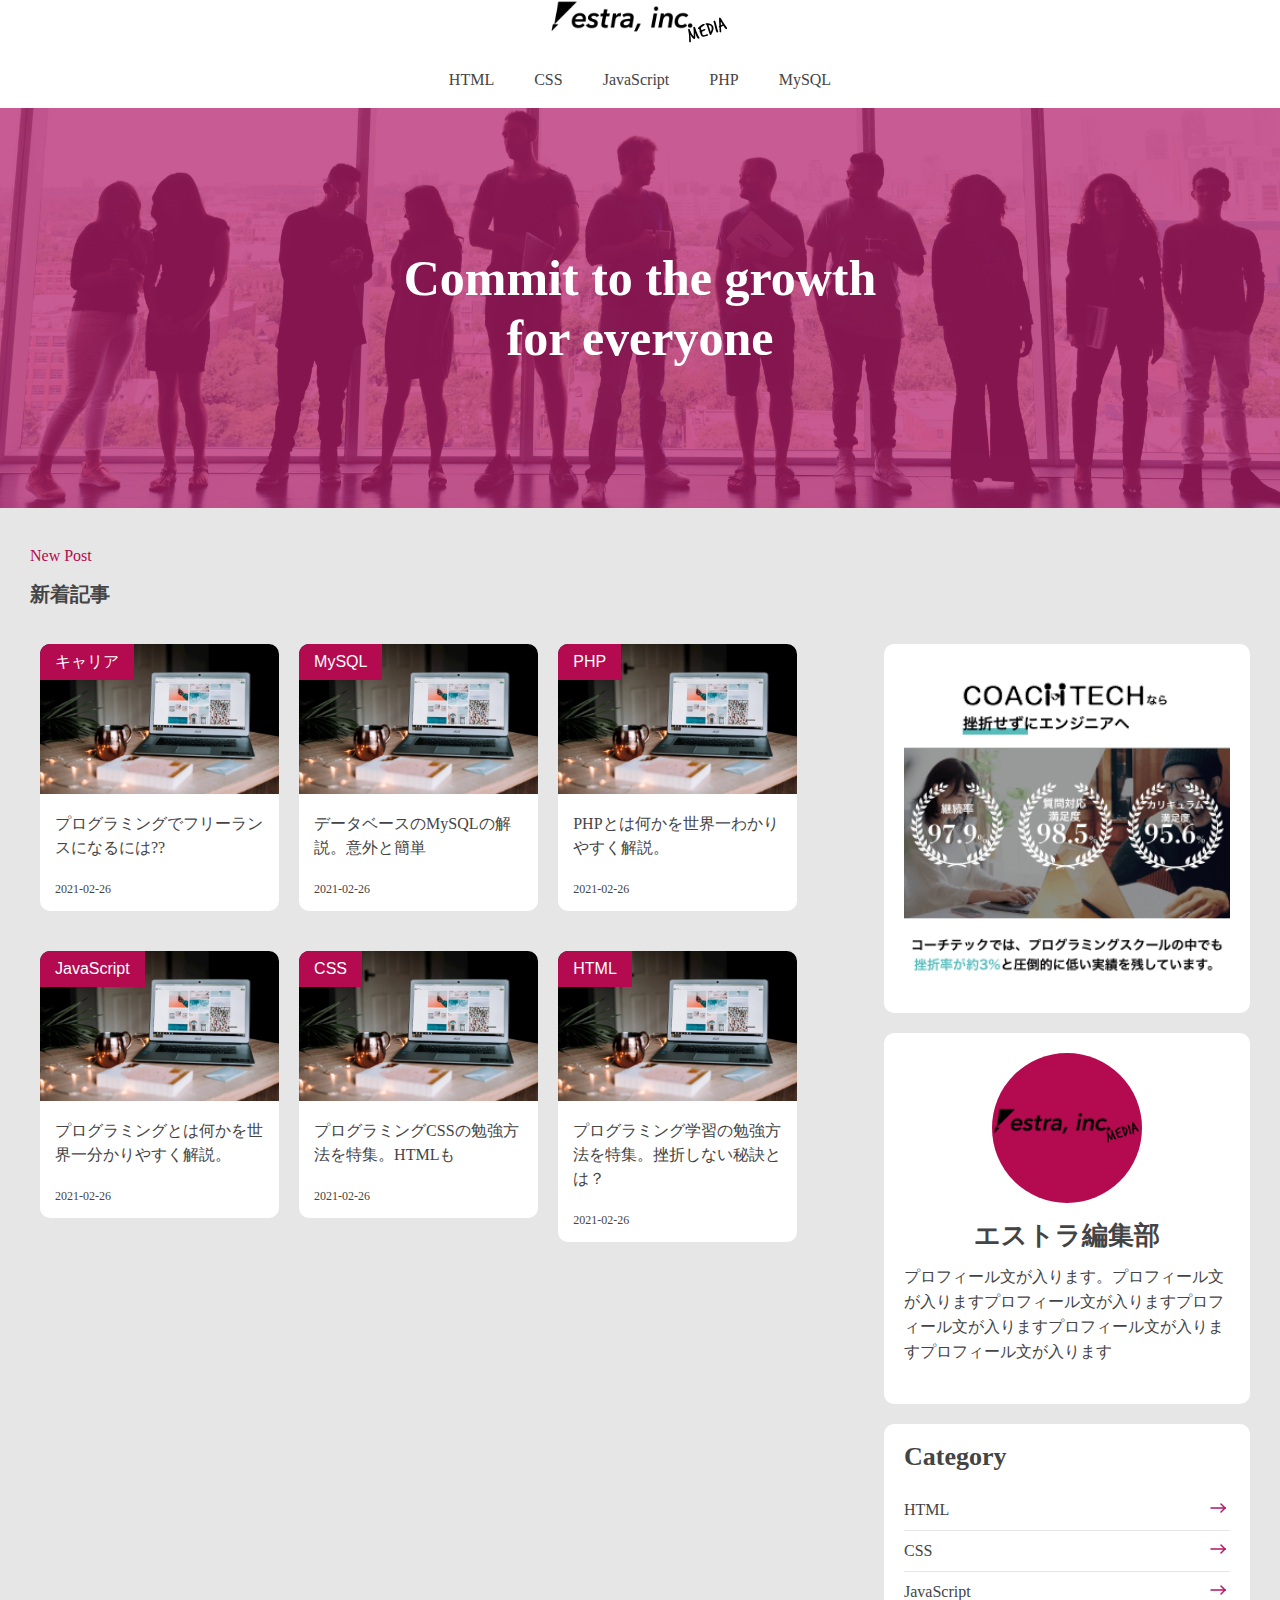
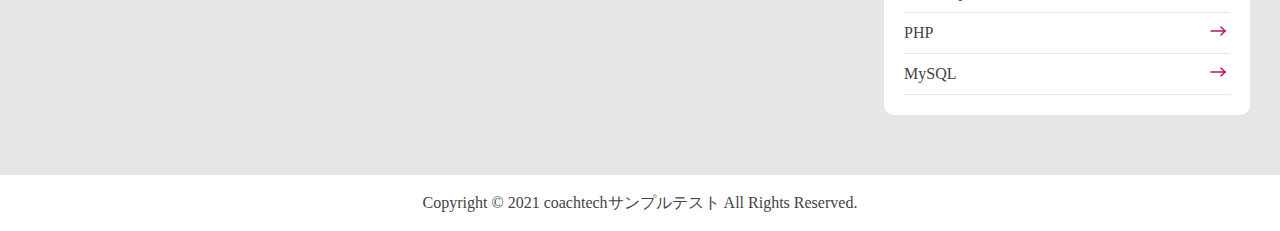
==== index.html @ 2c6ab615 "0421_1" ====
<!DOCTYPE html>
<html lang="jp">
<head>
  <meta charset="UTF-8">
  <meta http-equiv="X-UA-Compatible" content="IE=edge">
  <meta name="viewport" content="width=device-width, initial-scale=1.0">
  <link rel="stylesheet" href="css/reset.css">
  <link rel="stylesheet" href="style.css">
  <title>Document</title>
</head>
<body>
  <main>
    <header>
      <div class="logo">
        <a href="">
          <img src="img/estramedia__logo.png" alt="">
        </a>
      </div>
      <ul class="menu__pc">
        <li><a href="">HTML</a></li>
        <li><a href="">CSS</a></li>
        <li><a href="">JavaScript</a></li>
        <li><a href="">PHP</a></li>
        <li><a href="">MySQL</a></li>
      </ul>
    </header>
    <div class="firstview">
      <h1>Commit to the growth <br>for everyone</h1>
    </div>
    <div class="main">
      <p class="purple">New Post</p>
      <h2>新着記事</h2>
      <div class="container">
        <div class="container__wrap">
          <!-- 1 -->
          <a href="">
            <div class="article__item">
              <div class="item__head">
                <img src="img/blog__first.jpg" alt="">
                <p class="item__head-tag">キャリア</p>
              </div>
              <div class="item__text">
                <p>プログラミングでフリーランスになるには??</p>
                <span>2021-02-26</span>
              </div>
            </div>
          </a>
          <!-- 2 -->
          <a href="">
            <div class="article__item">
              <div class="item__head">
                <img src="img/blog__first.jpg" alt="">
                <p class="item__head-tag">MySQL</p>
              </div>
              <div class="item__text">
                <p>データベースのMySQLの解説。意外と簡単</p>
                <span>2021-02-26</span>
              </div>
            </div>
          </a>
          <!-- 3 -->
          <a href="">
            <div class="article__item">
              <div class="item__head">
                <img src="img/blog__first.jpg" alt="">
                <p class="item__head-tag">PHP</p>
              </div>
              <div class="item__text">
                <p>PHPとは何かを世界一わかりやすく解説。</p>
                <span>2021-02-26</span>
              </div>
            </div>
          </a>
          <!-- 4 -->
          <a href="">
            <div class="article__item">
              <div class="item__head">
                <img src="img/blog__first.jpg" alt="">
                <p class="item__head-tag">JavaScript</p>
              </div>
              <div class="item__text">
                <p>プログラミングとは何かを世界一分かりやすく解説。</p>
                <span>2021-02-26</span>
              </div>
            </div>
          </a>
          <!-- 5 -->
          <a href="">
            <div class="article__item">
              <div class="item__head">
                <img src="img/blog__first.jpg" alt="">
                <p class="item__head-tag">CSS</p>
              </div>
              <div class="item__text">
                <p>プログラミングCSSの勉強方法を特集。HTMLも</p>
                <span>2021-02-26</span>
              </div>
            </div>
          </a>
          <!-- 6 -->
          <a href="">
            <div class="article__item">
              <div class="item__head">
                <img src="img/blog__first.jpg" alt="">
                <p class="item__head-tag">HTML</p>
              </div>
              <div class="item__text">
                <p>プログラミング学習の勉強方法を特集。挫折しない秘訣とは？</p>
                <span>2021-02-26</span>
              </div>
            </div>
          </a>
        </div>
        <aside>
          <div class="aside__banner">
            <img src="img/banner.png" alt="">
          </div>
          <div class="aside__banner">
            <div class="banner__head">
              <div>
                <img src="img/estramedia__logo.png" alt="">
              </div>
            </div>
            <div class="banner__text">
              <h3>エストラ編集部</h3>
              <p>プロフィール文が入ります。プロフィール文が入りますプロフィール文が入りますプロフィール文が入りますプロフィール文が入りますプロフィール文が入ります</p>
            </div>
          </div>
          <div class="aside__banner">
            <h3>Category</h3>
            <ul>
              <li><a href="">HTML</a></li>
              <li><a href="">CSS</a></li>
              <li><a href="">JavaScript</a></li>
              <li><a href="">PHP</a></li>
              <li><a href="">MySQL</a></li>
            </ul>
            <!-- <div>
              <a href="" class="list">
                <p>HTML</p>
                <img src="img/arrow.svg" alt="">
              </a>
              <a href="" class="list">
                <p>css</p>
                <img src="img/arrow.svg" alt="">
              </a>
              <a href="" class="list">
                <p>JavaScript</p>
                <img src="img/arrow.svg" alt="">
              </a>
              <a href="" class="list">
                <p>PHP</p>
                <img src="img/arrow.svg" alt="">
              </a>
              <a href="" class="list">
                <p>MySQL</p>
                <img src="img/arrow.svg" alt="">
              </a>
            </div> -->
          </div>
        </aside>
      </div>
    </div>
  </main>
  <footer>
    <small>Copyright &copy; 2021 coachtechサンプルテスト All Rights Reserved.</small>
  </footer>
</body>
</html>
---- style.css ----
@charset "utf-8";
/*
Theme Name: wp-practice
Theme URL: テーマのサイトのURL
Description: テーマの説明
Author: テーマの作者
Version: テーマのバージョン
Tags: テーマの特徴を表すタグ（カンマ区切り/オプション）
License: テーマのライセンス
License URI: テーマのライセンスのURL
*/


/* common */
a{
  text-decoration: none;
  color: rgb(68, 68, 68);
}

li{
  list-style: none;
}

body{
  color: rgb(68, 68, 68);
}

/* header */
.logo{
  width: 70%;
  margin: 0 auto;
  text-align: center;

}

/* header a img{
  width: 200px;
  margin: 0 auto;
  display: inline-block;
} */

.menu__pc{
  display: none;
}

@media screen and (min-width: 760px) {
  .menu__pc {
    display: flex;
    justify-content: center;
    /* width: 70%;
    margin: 0 auto; */
  }

  .menu__pc li {
    padding: 20px;
  }
}

/* firstview */

.firstview{
  background-image: url(img/media__firstview-sp.png);
  background-size: cover;
  background-position: center center;
  background-repeat: no-repeat;
  height: 500px;
  position: relative;
}

.firstview h1{
  position: absolute;
  top: 50%;
  left: 50%;
  transform: translate(-50%,-50%);
  color: white;
  font-size: 20px;
  text-align: center;
  line-height: 30px;
  font-family: cursive;
  width: 100%;
}

@media screen and (min-width:760px) {
  .firstview{
    background-image: url(img/media__firstview.png) ;
    background-size: cover;
    height: 400px;
  }
  .firstview h1{
    font-size: 50px;
    line-height: 60px;
  }
}

/* main */

.main{
  background-color: rgb(230, 230, 230);
  padding: 40px 30px;
}


.purple{
  color:rgb(180, 10, 80);
  font-family: cursive;
}

.main h2{
  font-size: 20px;
  padding: 20px 0;
}

.container__wrap a{
  width: 100%;
}

.article__item{
  border-radius: 10px;
  background-color: white;
  margin: 20px 0;
}

.item__head{
  width: 100%;
  position: relative;
}

.item__head img{
  width: 100%;
  height: 150px;
  object-fit: cover;
  border-radius: 10px 10px 0 0 ;
}

.item__head-tag{
  background-color: rgb(180, 10, 80);
  color: white;
  font-family: Verdana, Geneva, Tahoma, sans-serif;
  width: fit-content;
  border-radius: 10px 0 0 0;
  padding: 10px 15px;
  position: absolute;
  top: 0;
}

.item__text{
  padding: 15px;
  box-sizing: border-box;
}

.item__text p{
  font-size: 16px;
  margin-bottom: 15px;
  line-height: 24px;
}
.item__text span{
  font-size: 12px;
}

/* aside tag */
.aside{
  width: 100%;
  /* display: flex;
  justify-content: space-evenly; */
}

.aside__banner{
  width: 100%;
  margin: 20px 0;
  box-sizing: border-box;
}

.aside__banner img{
  width: 100%;
  border-radius: 10px;
}

.aside__banner{
  border-radius: 10px;
  background-color: white;
  padding: 20px 20px;
}

/* aside tag  個別*/
.banner__head{
  background-color: rgb(180, 10, 80);
  border-radius: 50%;
  width: 150px;
  height: 150px;
  margin: 0px auto;
  position: relative;
}

.banner__head img{
  width: 150px;
  position: absolute;
  top: 50%;
  left: 50%;
  transform: translate(-50%,-50%);
}

.banner__text{
  padding: 20px 0;
}

.aside__banner h3{
  font-size: 26px;
}

.banner__text h3{
  text-align: center;
}

.banner__text p{
  line-height: 25px;
  padding-top: 15px;
}

/* banner3 */

.aside__banner ul{
  padding-top: 20px;
}

.aside__banner li{
  border-bottom: solid 1px rgb(230, 230, 230);
  position: relative
}

.aside__banner li a{
  display: block;
  line-height: 40px;
}


.aside__banner li a::after{
  position: absolute;
  content: url(img/arrow.svg);
  right: 0px;
  top: 5px;
}


@media screen and (min-width:760px) {
  .container{
    display: flex;
    justify-content: space-between;
  }
  .container__wrap{
    display: flex;
    flex-wrap: wrap;
    align-content: flex-start;
    width: 70%;
  }

  aside{
    width: 30%;
  }
  .container__wrap a{
    width: 28%;
    margin: 0 10px;
  }
  .item__text p{
    margin-bottom: 20px;
  }
}

footer{
  padding:20px;
  text-align: center;
}
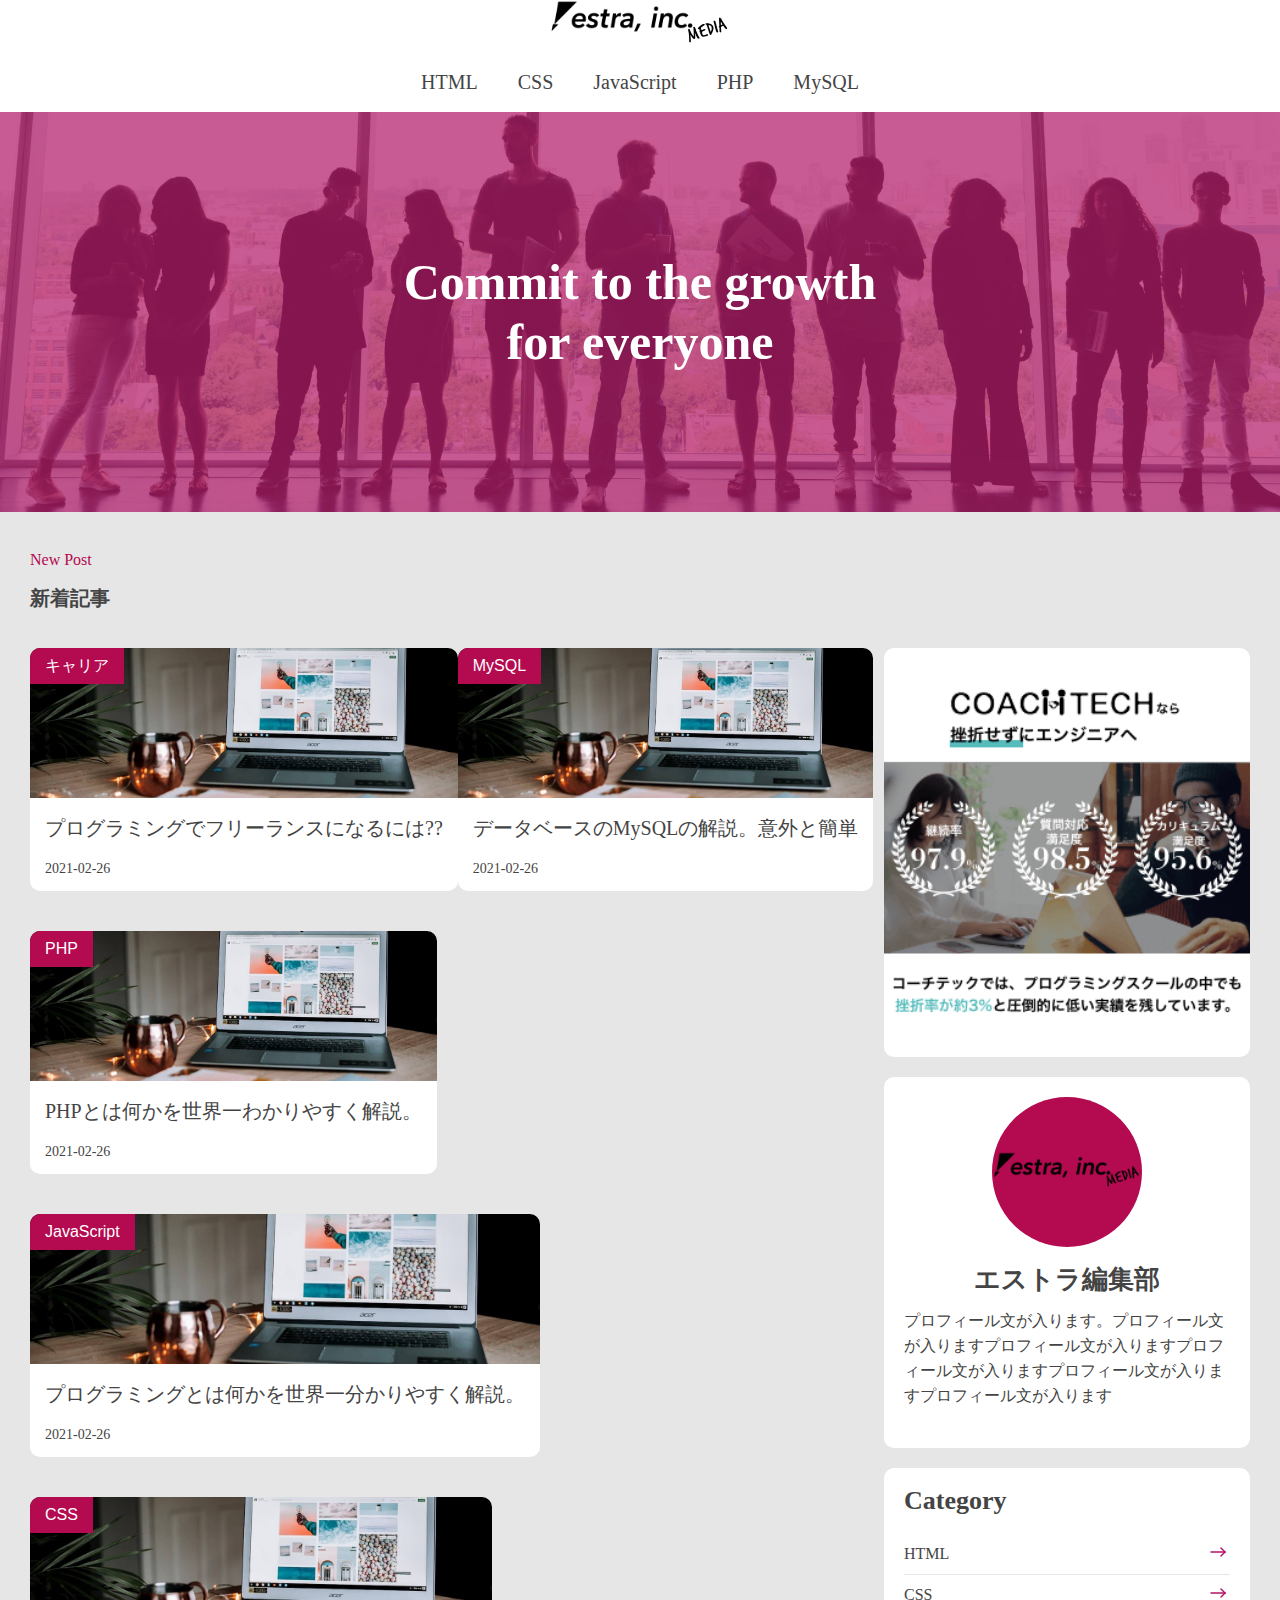
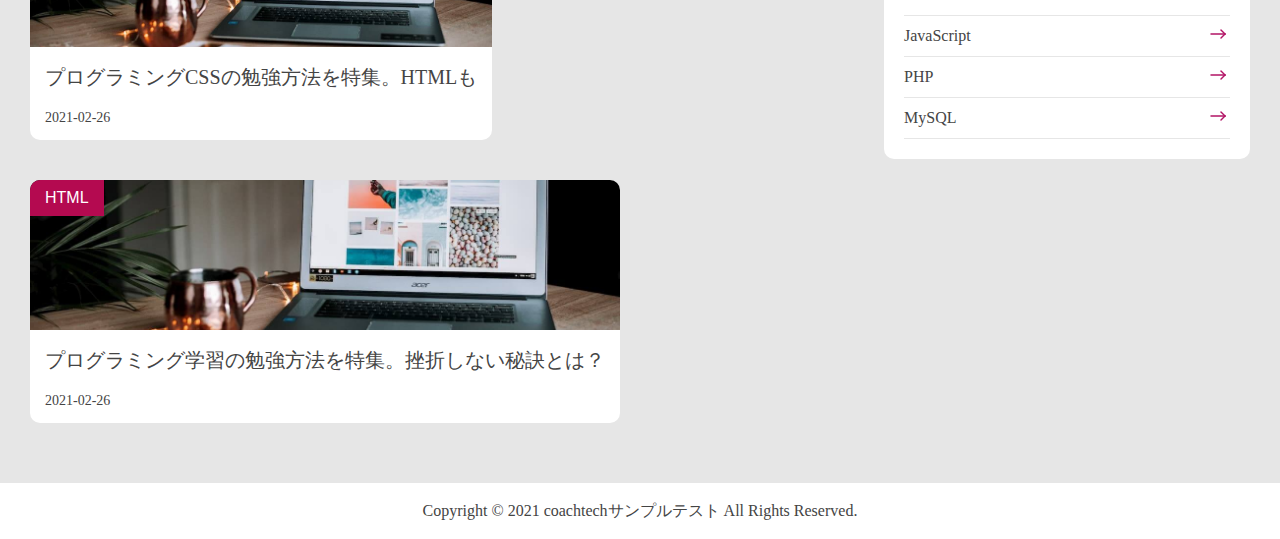
==== commit 449d8f33: "0423_1" ====
--- a/index.html
+++ b/index.html
@@ -9,24 +9,24 @@
   <title>Document</title>
 </head>
 <body>
+  <header>
+    <div class="logo">
+      <a href="">
+        <img src="img/estramedia__logo.png" alt="">
+      </a>
+    </div>
+    <ul class="menu__pc">
+      <li><a href="">HTML</a></li>
+      <li><a href="">CSS</a></li>
+      <li><a href="">JavaScript</a></li>
+      <li><a href="">PHP</a></li>
+      <li><a href="">MySQL</a></li>
+    </ul>
+  </header>
+  <div class="firstview">
+    <h1>Commit to the growth <br>for everyone</h1>
+  </div>
   <main>
-    <header>
-      <div class="logo">
-        <a href="">
-          <img src="img/estramedia__logo.png" alt="">
-        </a>
-      </div>
-      <ul class="menu__pc">
-        <li><a href="">HTML</a></li>
-        <li><a href="">CSS</a></li>
-        <li><a href="">JavaScript</a></li>
-        <li><a href="">PHP</a></li>
-        <li><a href="">MySQL</a></li>
-      </ul>
-    </header>
-    <div class="firstview">
-      <h1>Commit to the growth <br>for everyone</h1>
-    </div>
     <div class="main">
       <p class="purple">New Post</p>
       <h2>新着記事</h2>
@@ -113,7 +113,9 @@
         </div>
         <aside>
           <div class="aside__banner">
-            <img src="img/banner.png" alt="">
+            <a href="">
+              <img src="img/banner.png" alt="">
+            </a>
           </div>
           <div class="aside__banner">
             <div class="banner__head">
--- a/style.css
+++ b/style.css
@@ -10,27 +10,25 @@
 License URI: テーマのライセンスのURL
 */
 
-
 /* common */
-a{
+a {
   text-decoration: none;
   color: rgb(68, 68, 68);
 }
 
-li{
+li {
   list-style: none;
 }
 
-body{
+body {
   color: rgb(68, 68, 68);
 }
 
 /* header */
-.logo{
+.logo {
   width: 70%;
   margin: 0 auto;
   text-align: center;
-
 }
 
 /* header a img{
@@ -39,7 +37,7 @@
   display: inline-block;
 } */
 
-.menu__pc{
+.menu__pc {
   display: none;
 }
 
@@ -53,12 +51,13 @@
 
   .menu__pc li {
     padding: 20px;
+    font-size: 20px;
   }
 }
 
 /* firstview */
 
-.firstview{
+.firstview {
   background-image: url(img/media__firstview-sp.png);
   background-size: cover;
   background-position: center center;
@@ -67,11 +66,20 @@
   position: relative;
 }
 
-.firstview h1{
+.firstview-category{
+  background-color: rgb(180, 10, 80);
+  background-size: cover;
+  background-position: center center;
+  background-repeat: no-repeat;
+  height: 400px;
+  position: relative;
+}
+
+.firstview h1 {
   position: absolute;
   top: 50%;
   left: 50%;
-  transform: translate(-50%,-50%);
+  transform: translate(-50%, -50%);
   color: white;
   font-size: 20px;
   text-align: center;
@@ -80,59 +88,83 @@
   width: 100%;
 }
 
-@media screen and (min-width:760px) {
-  .firstview{
-    background-image: url(img/media__firstview.png) ;
+.firstview-category h1 {
+  position: absolute;
+  top: 50%;
+  left: 50%;
+  transform: translate(-50%, -50%);
+  color: white;
+  font-size: 50px;
+  text-align: center;
+  line-height: 30px;
+  font-family: cursive;
+  width: 100%;
+}
+
+@media screen and (min-width: 760px) {
+  .firstview {
+    background-image: url(img/media__firstview.png);
     background-size: cover;
     height: 400px;
   }
-  .firstview h1{
+
+  .firstview-category{
+    background-color: rgb(180, 10, 80);
+    background-size: cover;
+    height: 250px;
+  }
+
+  .firstview h1 {
     font-size: 50px;
     line-height: 60px;
   }
+
+    .firstview-category h1 {
+    font-size: 50px;
+    line-height: 60px;
+  }
 }
 
 /* main */
 
-.main{
+.main {
   background-color: rgb(230, 230, 230);
   padding: 40px 30px;
 }
 
-
-.purple{
-  color:rgb(180, 10, 80);
+.purple {
+  color: rgb(180, 10, 80);
   font-family: cursive;
 }
 
-.main h2{
+.main h2 {
   font-size: 20px;
   padding: 20px 0;
 }
 
-.container__wrap a{
-  width: 100%;
-}
-
-.article__item{
+/* .article {
+  width: 100%;
+} */
+
+.article__item {
   border-radius: 10px;
   background-color: white;
   margin: 20px 0;
 }
 
-.item__head{
-  width: 100%;
-  position: relative;
-}
-
-.item__head img{
+.item__head {
+  width: 100%;
+  position: relative;
+}
+
+.item__head img {
   width: 100%;
   height: 150px;
   object-fit: cover;
-  border-radius: 10px 10px 0 0 ;
-}
-
-.item__head-tag{
+  border-radius: 10px 10px 0 0;
+}
+
+.item__head-tag {
   background-color: rgb(180, 10, 80);
   color: white;
   font-family: Verdana, Geneva, Tahoma, sans-serif;
@@ -143,46 +175,91 @@
   top: 0;
 }
 
-.item__text{
+.item__text {
   padding: 15px;
   box-sizing: border-box;
 }
 
-.item__text p{
-  font-size: 16px;
+.item__text p {
+  font-size: 20px;
   margin-bottom: 15px;
   line-height: 24px;
 }
-.item__text span{
-  font-size: 12px;
-}
+.item__text span {
+  font-size: 14px;
+}
+
+/* single.php */
+/* ↓↓↓↓↓↓↓↓↓↓↓↓ */
+.contaienr__wrap__single{
+  width: 70%;
+  margin: 0 auto;
+  background-color: white;
+}
+
+.article__item{
+  width: 100%;
+}
+
+.item__head-tag__single{
+  display: inline-block;
+  background-color: rgb(180, 10, 80);
+  color:white;
+  font-family: Verdana, Geneva, Tahoma, sans-serif;
+  width: fit-content;
+  border-radius: 30px;
+  padding: 5px 10px;
+  margin-bottom: 10px;
+  /* font-size: 10px; */
+}
+
+.article__title__single{
+  font-size: 30px;
+  line-height: 40px;
+  padding-bottom: 20px;
+}
+
+.item__head__single{
+  width: 100%;
+}
+
+.single__img{
+  width: 100%;
+  height: 400px;
+  border-radius: 10px ;
+}
+
+.main-text{
+  padding: 10px 15px;
+}
+
+/* ↑↑↑↑↑↑↑↑↑↑↑ */
+/*single.php */
+
 
 /* aside tag */
-.aside{
+.aside {
   width: 100%;
   /* display: flex;
   justify-content: space-evenly; */
 }
 
-.aside__banner{
+.aside__banner {
   width: 100%;
   margin: 20px 0;
   box-sizing: border-box;
-}
-
-.aside__banner img{
-  width: 100%;
-  border-radius: 10px;
-}
-
-.aside__banner{
   border-radius: 10px;
   background-color: white;
-  padding: 20px 20px;
+  padding: 20px 0px;
+}
+
+.aside__banner a img {
+  width: 100%;
+  border-radius: 10px;
 }
 
 /* aside tag  個別*/
-.banner__head{
+.banner__head {
   background-color: rgb(180, 10, 80);
   border-radius: 50%;
   width: 150px;
@@ -191,91 +268,105 @@
   position: relative;
 }
 
-.banner__head img{
+.banner__head img {
   width: 150px;
   position: absolute;
   top: 50%;
   left: 50%;
-  transform: translate(-50%,-50%);
-}
-
-.banner__text{
-  padding: 20px 0;
-}
-
-.aside__banner h3{
+  transform: translate(-50%, -50%);
+}
+
+.banner__text {
+  padding: 20px;
+}
+
+.aside__banner h3 {
   font-size: 26px;
-}
-
-.banner__text h3{
-  text-align: center;
-}
-
-.banner__text p{
+  padding: 0px 20px;
+}
+
+.banner__text h3 {
+  text-align: center;
+}
+
+.banner__text p {
   line-height: 25px;
   padding-top: 15px;
 }
 
 /* banner3 */
 
-.aside__banner ul{
-  padding-top: 20px;
-}
-
-.aside__banner li{
+.aside__banner ul {
+  padding: 20px 20px 0;
+}
+
+.aside__banner li {
   border-bottom: solid 1px rgb(230, 230, 230);
-  position: relative
-}
-
-.aside__banner li a{
+  position: relative;
+}
+
+.aside__banner li a {
   display: block;
   line-height: 40px;
 }
 
-
-.aside__banner li a::after{
+.aside__banner li a::after {
   position: absolute;
   content: url(img/arrow.svg);
   right: 0px;
   top: 5px;
 }
 
-
-@media screen and (min-width:760px) {
-  .container{
+@media screen and (min-width: 760px) {
+  .container {
     display: flex;
     justify-content: space-between;
   }
-  .container__wrap{
+  .container__wrap {
     display: flex;
     flex-wrap: wrap;
     align-content: flex-start;
     width: 70%;
   }
-
-  aside{
+  .container__wrap__single{
+    display: block;
+    width: 70%;
+    margin: 0 auto;
+  }
+
+  .article{
+    width: 400px;
+    /* margin: 0 auto; */
+  }
+
+  aside {
     width: 30%;
   }
-  .container__wrap a{
+  .article {
     width: 28%;
-    margin: 0 10px;
-  }
-  .item__text p{
+    padding: 0 10px;
+  }
+
+  .item__text p {
     margin-bottom: 20px;
   }
-}
-
-footer{
-  padding:20px;
-  text-align: center;
-}
-
-
-
-
-
-
-
-
-
-
+
+  /* .item__head-tag__single{
+    font-size: 10px;
+    line-height: 15px;
+  } */
+
+  .article__title{
+    font-size: 50px;
+    line-height: 40px;
+  }
+
+  /* .article__title__single{
+    font-size: 30px;
+  } */
+}
+
+footer {
+  padding: 20px;
+  text-align: center;
+}
